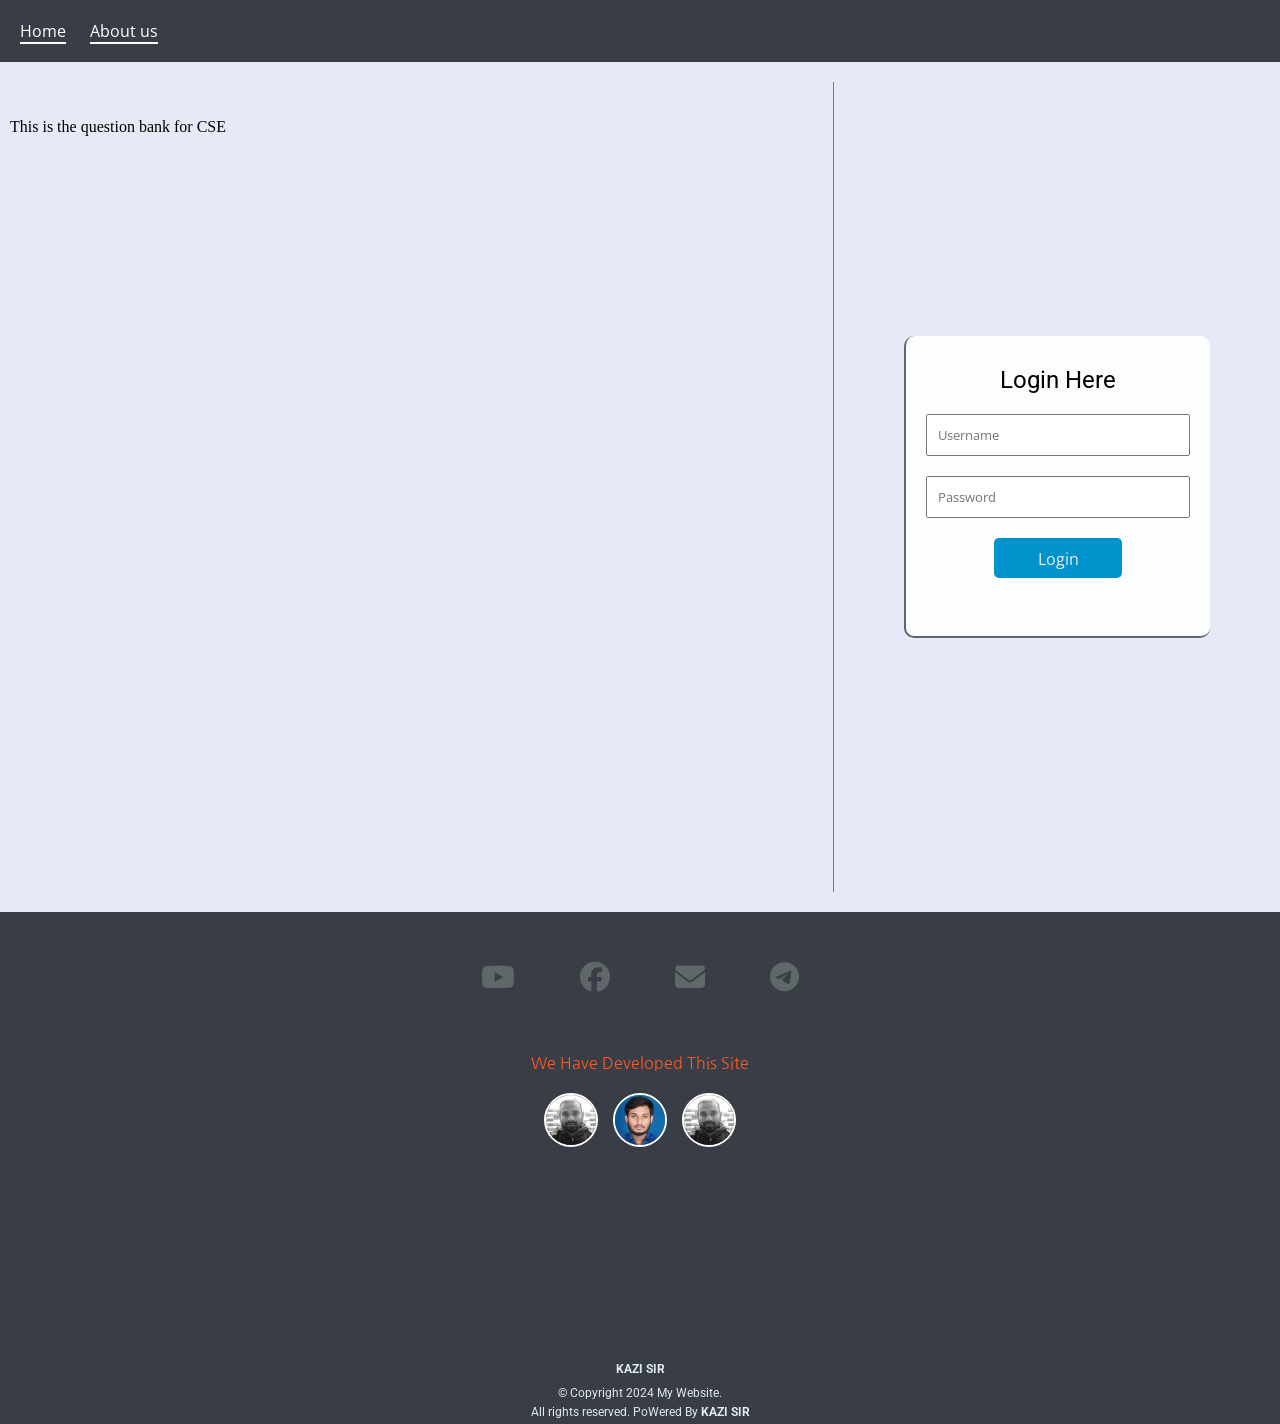
==== index.html @ e1a1a968 "Day 1 Commit, 06/12/2024" ====
<!DOCTYPE html>
<html lang="en">

<head>
    <meta charset="UTF-8">
    <meta name="viewport" content="width=device-width, initial-scale=1.0">
    <link rel="stylesheet" href="./style/index.css">
    <link rel="stylesheet" href="https://cdnjs.cloudflare.com/ajax/libs/font-awesome/6.7.1/css/all.min.css"
        integrity="sha512-5Hs3dF2AEPkpNAR7UiOHba+lRSJNeM2ECkwxUIxC1Q/FLycGTbNapWXB4tP889k5T5Ju8fs4b1P5z/iB4nMfSQ=="
        crossorigin="anonymous" referrerpolicy="no-referrer" />
    <script src="./script/JQuery/jquery-3.7.1.js"></script>
    <link rel="stylesheet" href="./style/index-animation.css">
    <title>Home Page</title>
</head>

<body>
    <nav class="nav-bar">
        <a class="button" id="home" nhref="#about">Home</a>
        <a class="button" id="about-us">About us</a>
    </nav>

    <div class="hero">
        <div class="intro">
            <div class="intro-container">
                <p>This is the question bank for CSE</p>
            </div>
        </div>

        <div class="margin"><!--This is for divider border--></div>

        <div class="login">

            <div class="login-div">
                <h2 class="login-intro">Login Here</h2>

                <form class="login-form" action="/login" method="post">
                    <input class="username" type="text" name="username" placeholder="Username" required>
                    <input class="password" type="password" name="password" placeholder="Password" required>
                    <input class="submit" type="submit" value="Login">
                </form>

            </div>

        </div>
    </div>




    <footer class="footer">

        <div class="social-media">
            <a class="youtube" href=""><i class="fa-brands fa-youtube social-media-app"></i></a>
            <a class="facebook" href=""><i class="fa-brands fa-facebook social-media-app"></i></a>
            <a class="mail" href=""><i class="fa-solid fa-envelope social-media-app"></i></a>
            <a class="telegram" href=""><i class="fa-brands fa-telegram social-media-app"></i></a>
        </div>

        <!-- <hr class="devider"> -->

        <!-- <div class="about-us">
            <p>We are the Developers</p>
        </div> -->
        <p class="devs-intro">We Have Developed This Site</p>
        <div class="devs-images">
            <div class="dev"><img class="image" id="dev-1" src="./static/src/img/dev1.jpg" alt="dev-image" height=50px>
            </div>
            <div class="dev"><img class="image" id="dev-2" src="./static/src/img/dev2.jpg" alt="dev-img" width=50px>
            </div>
            <div class="dev"><img class="image" id="dev-3" src="./static/src/img/dev1.jpg" alt="dev-img" width=50px>
            </div>
        </div>







    </footer>

    <div class="licence">
        <p class="name">Kazi Sir</p>
        <p>&copy; Copyright 2024 My Website.</p>
        <p>All rights reserved. PoWered By <b>KAZI SIR</b></p>
    </div>

    <script>
        document.getElementById("about-us").addEventListener("click", () => {
            const container = document.querySelector(".footer");
            container.scrollIntoView({ behavior: "smooth" }); //scroll to footer
        });
        document.getElementById("home").addEventListener("click", () => {
            const container = document.querySelector(".hero");
            container.scrollIntoView({ behavior: "smooth" }); //scroll to footer
        });

        document.getElementById("dev-1").addEventListener("mouseover", () => {
            document.getElementById("dev-1").classList.add("dev-1");
        });

        document.getElementById("dev-1").addEventListener("mouseout", () => {
            document.getElementById("dev-1").classList.remove("dev-1")  ;
        });

        document.getElementById("dev-2").addEventListener("mouseover", () => {
            document.getElementById("dev-2").classList.add("dev-2");
        });

        document.getElementById("dev-2").addEventListener("mouseout", () => {
            document.getElementById("dev-2").classList.remove("dev-2");
        });

        document.getElementById("dev-3").addEventListener("mouseover", () => {
            document.getElementById("dev-3").classList.add("dev-3");
        });

        document.getElementById("dev-3").addEventListener("mouseout", () => {
            document.getElementById("dev-3").classList.remove("dev-3");
        });
    </script>
</body>

</html>
---- style/index.css ----
@import url("https://fonts.googleapis.com/css2?family=Cedarville+Cursive&family=Maven+Pro:wght@400..900&family=Roboto:ital,wght@0,100;0,300;0,400;0,500;0,700;0,900;1,100;1,300;1,400;1,500;1,700;1,900&display=swap");
@import url("https://fonts.googleapis.com/css2?family=Cedarville+Cursive&family=Maven+Pro:wght@400..900&family=Open+Sans:ital,wght@0,300..800;1,300..800&family=Roboto:ital,wght@0,100;0,300;0,400;0,500;0,700;0,900;1,100;1,300;1,400;1,500;1,700;1,900&display=swap");
@import url("https://fonts.googleapis.com/css2?family=Cedarville+Cursive&family=DM+Sans:ital,opsz,wght@0,9..40,100..1000;1,9..40,100..1000&family=Maven+Pro:wght@400..900&family=Open+Sans:ital,wght@0,300..800;1,300..800&family=Roboto:ital,wght@0,100;0,300;0,400;0,500;0,700;0,900;1,100;1,300;1,400;1,500;1,700;1,900&display=swap");
@import url("https://fonts.googleapis.com/css2?family=Cedarville+Cursive&family=DM+Sans:ital,opsz,wght@0,9..40,100..1000;1,9..40,100..1000&family=Josefin+Sans:ital,wght@0,100..700;1,100..700&family=Maven+Pro:wght@400..900&family=Nanum+Gothic&family=Open+Sans:ital,wght@0,300..800;1,300..800&family=Roboto:ital,wght@0,100;0,300;0,400;0,500;0,700;0,900;1,100;1,300;1,400;1,500;1,700;1,900&display=swap");

body {
  /* font-family: Arial, sans-serif; */
  margin: 0;
  padding: 0;
  background-color: #e7eaf6;
}

.nav-bar {
  background-color: #393e46;
  padding: 20px;
  position: sticky;
  top: 0px;
}

.button {
  text-decoration: none;
  color: white;
  cursor: pointer;

  font-family: "Open Sans", sans-serif;
  font-optical-sizing: auto;
  font-style: normal;
  font-variation-settings: "wdth" 100;

  border-bottom: 2px solid white;
  margin-right: 20px;
}

.hero {
  display: flex;
  flex-direction: row;
  height: 90vh;
  margin-top: 20px;
  margin-bottom: 20px;
}

.intro {
  flex-grow: 6;
  margin-top: 10px;
}

.intro-container {
  padding: 10px;
}

.margin {
  border-right: 1px solid #698474;
}

.login {
  flex-grow: 1;
  margin: 20px;
  display: flex;
  align-items: center;
  justify-content: center;
}

.login-div {
  display: flex;
  flex-direction: column;
  height: 300px;
  align-items: center;
  background-color: #fcfefe;
  border-radius: 10px;
  border-left: 2px solid #5f6769;
  border-bottom: 2px solid #5f6769;
}

.login-intro {
  /* align-self: ; */
  font-family: "Roboto", sans-serif;
  font-weight: 400;
  font-style: normal;
  margin: 0px;
  margin-top: 30px;
}

.login-form {
  display: flex;
  flex-direction: column;
  padding: 10px;
  margin: 10px;
}
.login-form > .username {
  display: block;
  padding: 10px;
  margin-bottom: 20px;
  width: 15rem;

  font-family: "Open Sans", sans-serif;
  font-optical-sizing: auto;
  font-style: normal;
  font-variation-settings: "wdth" 100;
}

.login-form > .password {
  display: block;
  padding: 10px;
  margin-bottom: 20px;
  width: 15rem;

  font-family: "Open Sans", sans-serif;
  font-optical-sizing: auto;
  font-style: normal;
  font-variation-settings: "wdth" 100;
}

.submit {
  margin: 0 auto;
  padding: 10px;
  width: 8rem;
  height: 40px;
  background-color: #0092ca;
  border: none;
  border-radius: 5px;
  cursor: pointer;
  color: #eeeeee;
  font-size: 16px;

  font-family: "Open Sans", sans-serif;
  font-optical-sizing: auto;
  font-style: normal;
  font-variation-settings: "wdth" 100;
}

.submit:hover {
  background-color: #007cb9;
}

.footer {
  background-color: #393e46;
  display: flex;
  flex-direction: column;
  height: 50vh;
  align-items: center;

  font-family: "Roboto", sans-serif;
  font-weight: 400;
  font-style: normal;

  font-family: "DM Sans", sans-serif;
  font-optical-sizing: auto;
  font-weight: 300;
  font-style: normal;
}

.social-media {
  width: 30%;
  margin: 10px;
  margin-top: 50px;
  display: flex;
  justify-content: space-around;
}

.social-media-app {
  font-size: 30px;
  color: #5f6769;
}

.about-us {
  font-size: 12px;
  color: #d5eeff;
}

.devs-intro {
  margin: 0px;
  margin-top: 50px;
  color: #ff5722;

  font-family: "Nanum Gothic", sans-serif;
  font-weight: 400;
  font-style: normal;
}
.devs-images {
  width: 15%;
  margin-top: 20px;
  display: flex;
  justify-content: space-between;
  align-items: center;
}

.dev {
  /* align-self: flex-start; */
  cursor: pointer;
}

.image {
  width: 50px;
  height: 50px;
  border-radius: 50%;
  border: 2px solid white;
}

/* .devider {
  border: 1px solid #698474;
  width: 50%;
} */

.licence {
  display: flex;
  flex-direction: column;
  background-color: #393e46;
  justify-content: center;
  align-items: center;

  font-family: "Roboto", sans-serif;
  font-weight: 400;
  font-style: normal;

  font-size: 12px;
  color: #e0ebeb;
}

.licence > p {
  margin: 0px;
  margin-bottom: 5px;
  font-size: 12px;
}
.licence > .name {
  font-weight: bold;
  text-transform: uppercase;
  margin-bottom: 10px;
}
/* 
header {
    background-color: #333;
    color: white;
    padding: 1em 0;
    text-align: center;
}
nav {
    background-color: #444;
    overflow: hidden;
}
nav a {
    color: white;
    padding: 14px 20px;
    text-decoration: none;
    display: inline-block;
}
nav a:hover {
    background-color: #ddd;
    color: black;
}
.hero {
    text-align: center;
    padding: 50px;
    background-color: #f4f4f4;
}
.hero h1 {
    font-size: 2.5em;
}
.login-form {
    max-width: 300px;
    margin: 20px auto;
    padding: 20px;
    border: 1px solid #ddd;
    background-color: #fff;
    border-radius: 8px;
}
.login-form input[type="text"],
.login-form input[type="password"],
.login-form input[type="submit"] {
    width: 100%;
    padding: 10px;
    margin: 8px 0;
    border: 1px solid #ccc;
    border-radius: 4px;
}
.login-form input[type="submit"] {
    background-color: #333;
    color: white;
    cursor: pointer;
}
.login-form input[type="submit"]:hover {
    background-color: #555;
}
footer {
    background-color: #333;
    color: white;
    text-align: center;
    padding: 1em 0;
    margin-top: 20px;
} */
---- style/index-animation.css ----
.dev-1 {
  animation-name: image-animation;
  animation-duration: 0.09s;
  animation-direction: inherit;
  animation-fill-mode: forwards;
  animation-iteration-count: inherit;
  animation-timing-function: linear;
}

.dev-2 {
  animation-name: image-animation;
  animation-duration: 0.09s;
  animation-direction: inherit;
  animation-fill-mode: forwards;
  animation-iteration-count: inherit;
  animation-timing-function: linear;
}

.dev-3 {
  animation-name: image-animation;
  animation-duration: 0.09s;
  animation-direction: inherit;
  animation-fill-mode: forwards;
  animation-iteration-count: inherit;
  animation-timing-function: linear;
}

@keyframes image-animation {
  from {
    transform: translateY(0);
  }
  to {
    transform: translateY(-5px);
  }
}
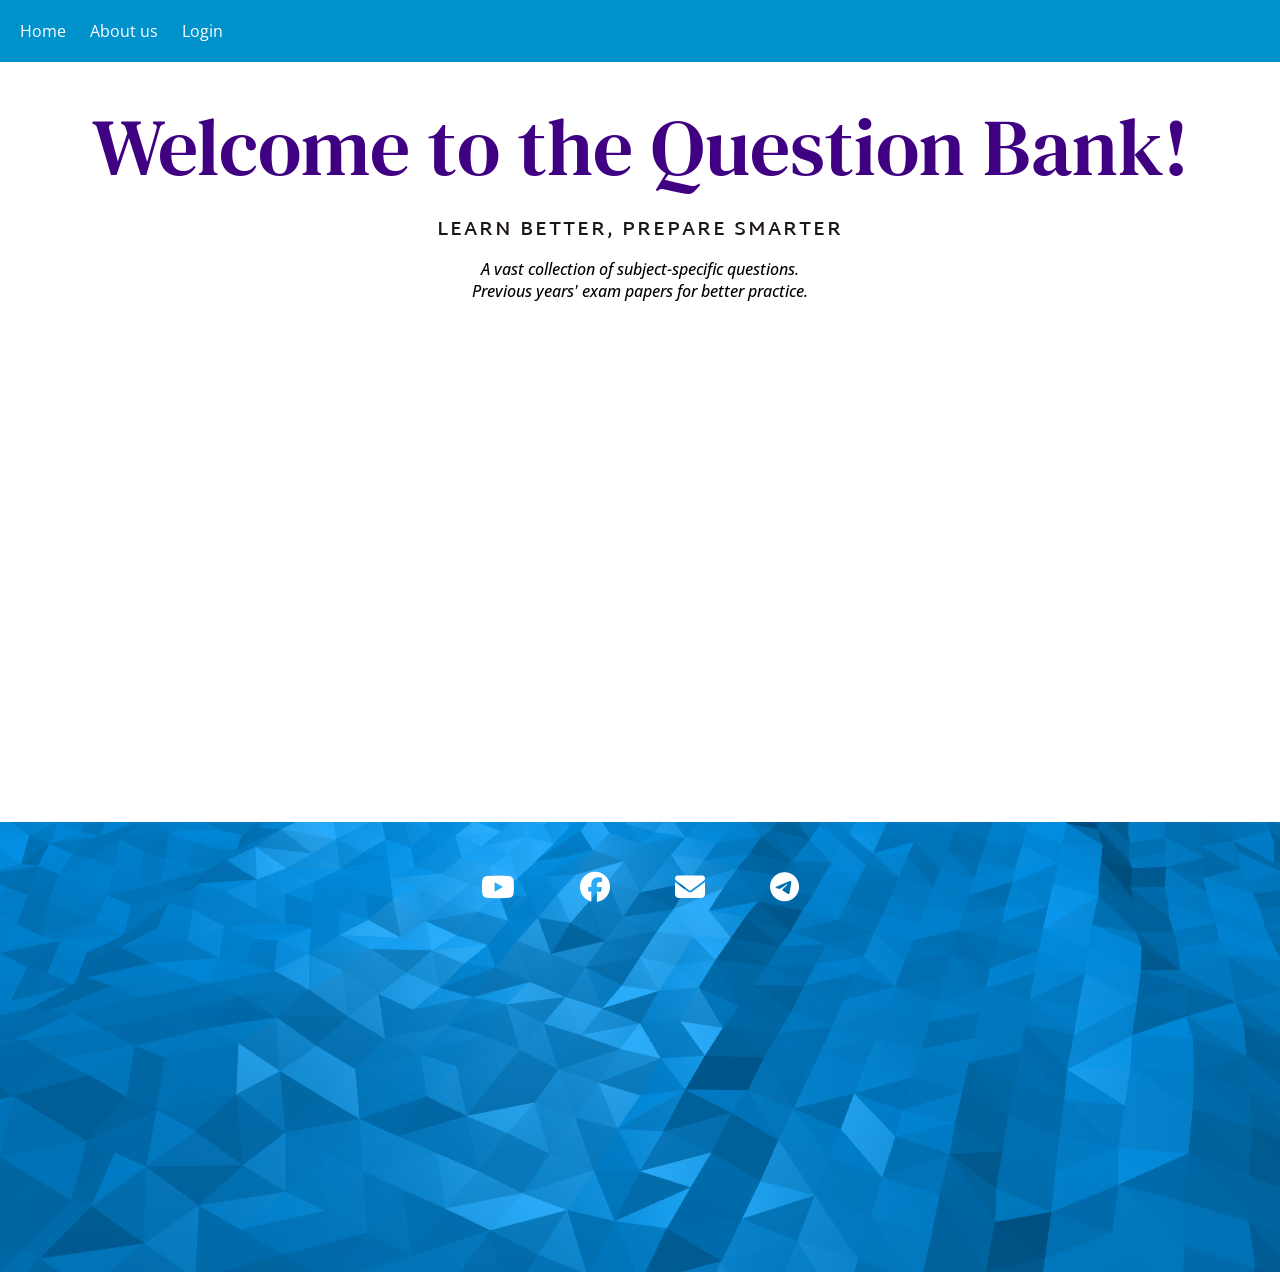
==== commit e442f3a6: "index.html, index.css is updated. Animation directory is added, also add three.min.js and vanta.wave" ====
--- a/index.html
+++ b/index.html
@@ -8,8 +8,14 @@
     <link rel="stylesheet" href="https://cdnjs.cloudflare.com/ajax/libs/font-awesome/6.7.1/css/all.min.css"
         integrity="sha512-5Hs3dF2AEPkpNAR7UiOHba+lRSJNeM2ECkwxUIxC1Q/FLycGTbNapWXB4tP889k5T5Ju8fs4b1P5z/iB4nMfSQ=="
         crossorigin="anonymous" referrerpolicy="no-referrer" />
+
     <script src="./script/JQuery/jquery-3.7.1.js"></script>
+
     <link rel="stylesheet" href="./style/index-animation.css">
+
+    <link rel="stylesheet" href="https://cdnjs.cloudflare.com/ajax/libs/animate.css/4.1.1/animate.min.css" />
+    <!--Animation Library-->
+
     <title>Home Page</title>
 </head>
 
@@ -17,18 +23,40 @@
     <nav class="nav-bar">
         <a class="button" id="home" nhref="#about">Home</a>
         <a class="button" id="about-us">About us</a>
+        <a class="button" id="login">Login</a>
     </nav>
 
     <div class="hero">
         <div class="intro">
+
+            <!-- <script src="./script/Animation/three.min.js"></script>
+            <script src="./script/Animation/vanta.globe.min.js"></script>
+            <script>
+                VANTA.GLOBE({
+                    el: "#your-element-selector",
+                    mouseControls: true,
+                    touchControls: true,
+                    gyroControls: false,
+                    minHeight: 200.00,
+                    minWidth: 200.00,
+                    scale: 1.00,
+                    scaleMobile: 1.00
+                })
+            </script> -->
             <div class="intro-container">
-                <p>This is the question bank for CSE</p>
+                <div class="animate__animated animate__fadeInDownBig animation_one">Welcome to the Question Bank!</div>
             </div>
+
+            <div class="animate__animated animate__fadeIn animation_two">Learn Better, Prepare Smarter</div>
+            <div class="text animate__animated animate__fadeIn animation_three">A vast collection of subject-specific
+                questions.</div>
+            <div class="text animate__animated animate__fadeIn animation_three">Previous years' exam papers for better
+                practice.</div>
         </div>
 
-        <div class="margin"><!--This is for divider border--></div>
+        <!-- <div class="margin">This is for divider border</div> -->
 
-        <div class="login">
+        <!-- <div class="login">
 
             <div class="login-div">
                 <h2 class="login-intro">Login Here</h2>
@@ -41,7 +69,7 @@
 
             </div>
 
-        </div>
+        </div> -->
     </div>
 
 
@@ -61,7 +89,7 @@
         <!-- <div class="about-us">
             <p>We are the Developers</p>
         </div> -->
-        <p class="devs-intro">We Have Developed This Site</p>
+        <!-- <p class="devs-intro">We Have Developed This Site</p>
         <div class="devs-images">
             <div class="dev"><img class="image" id="dev-1" src="./static/src/img/dev1.jpg" alt="dev-image" height=50px>
             </div>
@@ -69,7 +97,7 @@
             </div>
             <div class="dev"><img class="image" id="dev-3" src="./static/src/img/dev1.jpg" alt="dev-img" width=50px>
             </div>
-        </div>
+        </div> -->
 
 
 
@@ -78,12 +106,12 @@
 
 
     </footer>
-
+<!-- 
     <div class="licence">
         <p class="name">Kazi Sir</p>
         <p>&copy; Copyright 2024 My Website.</p>
         <p>All rights reserved. PoWered By <b>KAZI SIR</b></p>
-    </div>
+    </div> -->
 
     <script>
         document.getElementById("about-us").addEventListener("click", () => {
@@ -100,7 +128,7 @@
         });
 
         document.getElementById("dev-1").addEventListener("mouseout", () => {
-            document.getElementById("dev-1").classList.remove("dev-1")  ;
+            document.getElementById("dev-1").classList.remove("dev-1");
         });
 
         document.getElementById("dev-2").addEventListener("mouseover", () => {
@@ -118,7 +146,26 @@
         document.getElementById("dev-3").addEventListener("mouseout", () => {
             document.getElementById("dev-3").classList.remove("dev-3");
         });
+
+
     </script>
+
+    <!--This scripts for animation-->
+    <script src="./script/Animation/three.min.js"></script>
+    <script src="./script/Animation/vanta.waves.min.js"></script>
+    <script>
+        VANTA.WAVES({
+            el: ".footer",
+            mouseControls: true,
+            touchControls: true,
+            gyroControls: false,
+            minHeight: 200.00,
+            minWidth: 200.00,
+            scale: 1.00,
+            scaleMobile: 1.00
+        })
+    </script>
+
 </body>
 
 </html>
--- a/style/index.css
+++ b/style/index.css
@@ -3,15 +3,20 @@
 @import url("https://fonts.googleapis.com/css2?family=Cedarville+Cursive&family=DM+Sans:ital,opsz,wght@0,9..40,100..1000;1,9..40,100..1000&family=Maven+Pro:wght@400..900&family=Open+Sans:ital,wght@0,300..800;1,300..800&family=Roboto:ital,wght@0,100;0,300;0,400;0,500;0,700;0,900;1,100;1,300;1,400;1,500;1,700;1,900&display=swap");
 @import url("https://fonts.googleapis.com/css2?family=Cedarville+Cursive&family=DM+Sans:ital,opsz,wght@0,9..40,100..1000;1,9..40,100..1000&family=Josefin+Sans:ital,wght@0,100..700;1,100..700&family=Maven+Pro:wght@400..900&family=Nanum+Gothic&family=Open+Sans:ital,wght@0,300..800;1,300..800&family=Roboto:ital,wght@0,100;0,300;0,400;0,500;0,700;0,900;1,100;1,300;1,400;1,500;1,700;1,900&display=swap");
 
+/*Font for Animation*/
+@import url("https://fonts.googleapis.com/css2?family=DM+Serif+Text:ital@0;1&family=Noto+Sans:ital,wght@0,100..900;1,100..900&display=swap");
+@import url("https://fonts.googleapis.com/css2?family=DM+Serif+Text:ital@0;1&family=Martel+Sans:wght@200;300;400;600;700;800;900&family=Noto+Sans:ital,wght@0,100..900;1,100..900&display=swap");
+@import url("https://fonts.googleapis.com/css2?family=DM+Serif+Text:ital@0;1&family=Martel+Sans:wght@200;300;400;600;700;800;900&family=Noto+Sans:ital,wght@0,100..900;1,100..900&family=Open+Sans:ital,wght@0,300..800;1,300..800&family=Outfit:wght@100..900&display=swap");
+
 body {
   /* font-family: Arial, sans-serif; */
   margin: 0;
   padding: 0;
-  background-color: #e7eaf6;
+  background-color: white;
 }
 
 .nav-bar {
-  background-color: #393e46;
+  background-color: #0092ca;
   padding: 20px;
   position: sticky;
   top: 0px;
@@ -27,26 +32,80 @@
   font-style: normal;
   font-variation-settings: "wdth" 100;
 
-  border-bottom: 2px solid white;
+  /* border-bottom: 2px solid white; */
   margin-right: 20px;
 }
 
 .hero {
   display: flex;
   flex-direction: row;
-  height: 90vh;
+  height: 80vh;
   margin-top: 20px;
   margin-bottom: 20px;
+  justify-content: center;
 }
 
 .intro {
-  flex-grow: 6;
-  margin-top: 10px;
+  /* flex-grow: 6;
+  margin-top: 10px; */
+
+  display: flex;
+  flex-direction: column;
+  align-items: center;
 }
 
 .intro-container {
   padding: 10px;
 }
+
+/*Animation div design start from here*/
+
+.animation_one {
+  font-family: "DM Serif Text", serif;
+  font-weight: 400;
+  font-style: normal;
+
+  font-size: 80px;
+  position: relative;
+  z-index: -100;
+
+  color: #400082;
+}
+
+.animation_two {
+  font-family: "Martel Sans", sans-serif;
+  font-weight: 200;
+  font-style: normal;
+
+  text-transform: uppercase;
+  font-weight: 600;
+  color: #1d1716;
+  letter-spacing: 2px;
+  font-size: 20px;
+}
+
+.animation_two {
+  animation-delay: 1s;
+  animation-duration: 0.1s;
+
+  margin-bottom: 10px;
+  position: relative;
+  z-index: -100;
+}
+
+.text {
+  font-family: "Open Sans", sans-serif;
+  font-optical-sizing: auto;
+  font-weight: 500;
+  font-style: oblique;
+  font-variation-settings: "wdth" 100;
+  position: relative;
+  z-index: -100;
+
+  animation-delay: 1.5s;
+}
+
+/*Animation div design end here*/
 
 .margin {
   border-right: 1px solid #698474;
@@ -133,7 +192,7 @@
 }
 
 .footer {
-  background-color: #393e46;
+  /* background-color: #393e46; */
   display: flex;
   flex-direction: column;
   height: 50vh;
@@ -159,7 +218,7 @@
 
 .social-media-app {
   font-size: 30px;
-  color: #5f6769;
+  color: white;
 }
 
 .about-us {
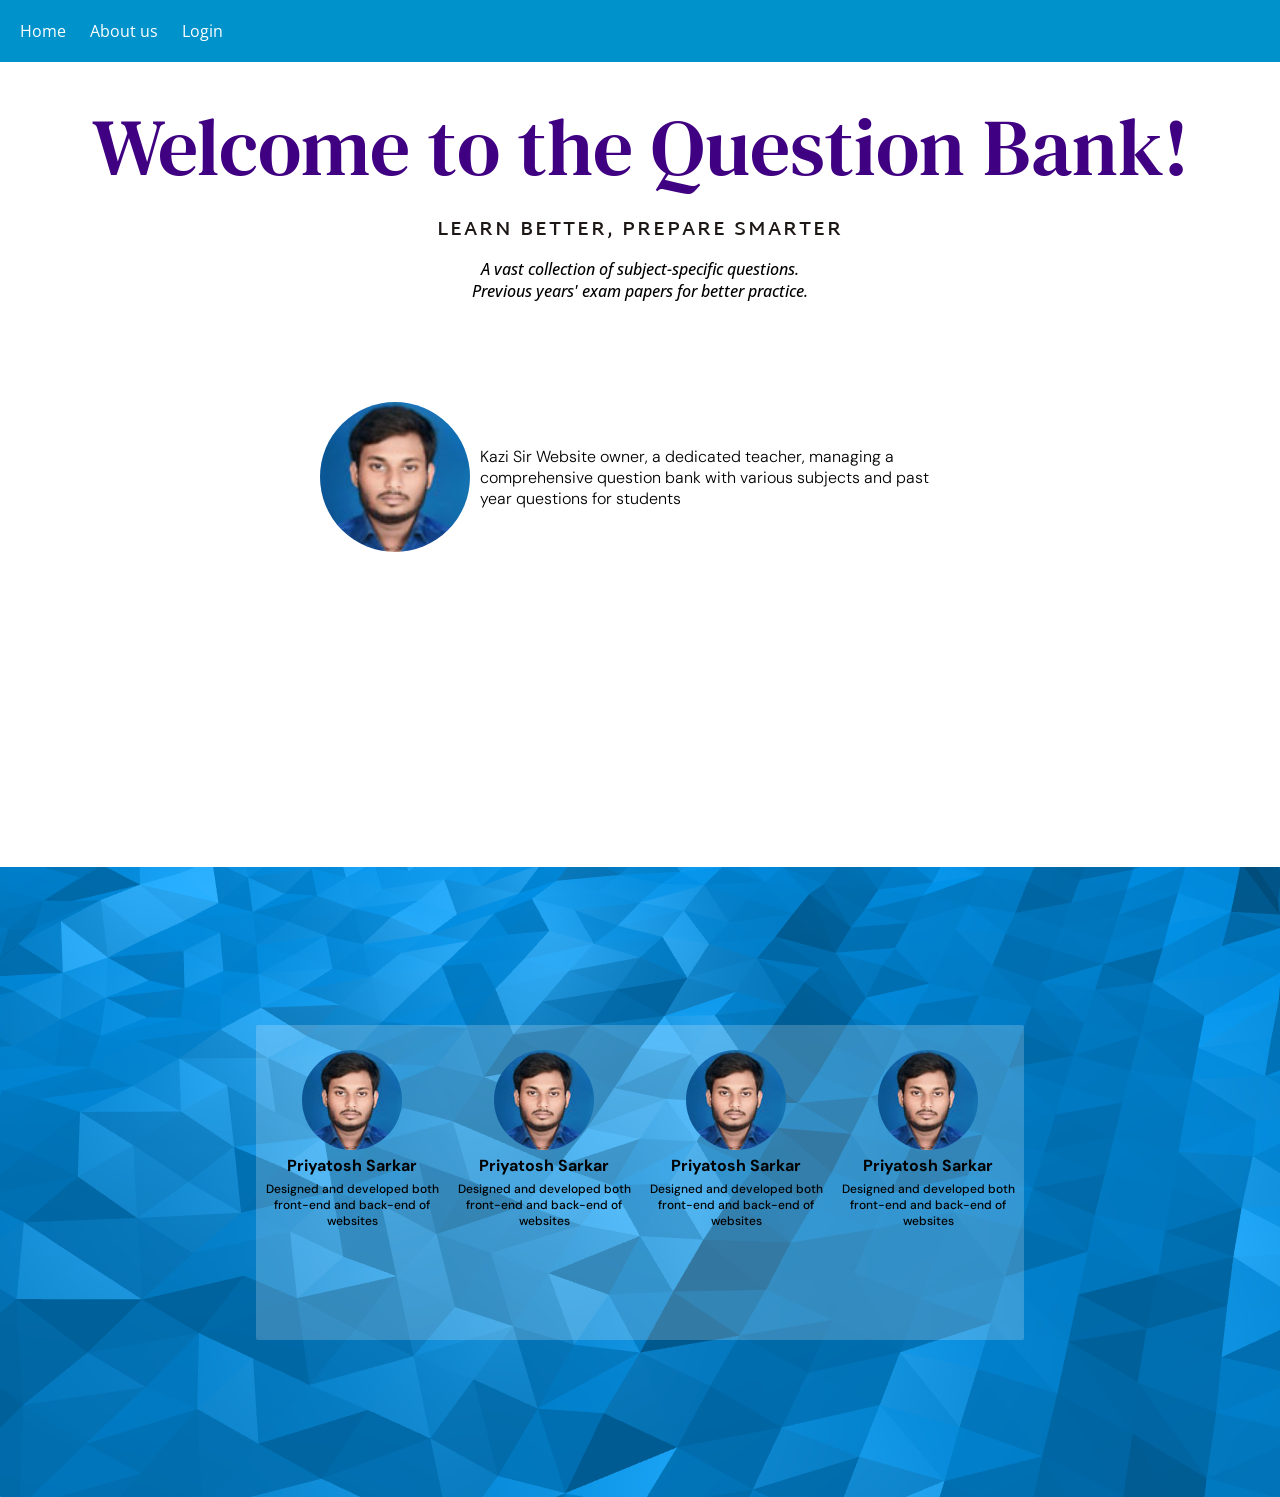
==== commit bb2b5c90: "index.html is updated and index.css in updates, topology.min.js is added and user-login.html is upda" ====
--- a/index.html
+++ b/index.html
@@ -13,36 +13,29 @@
 
     <link rel="stylesheet" href="./style/index-animation.css">
 
+    <!--Icon SDN start-->
+
+    <link rel="stylesheet" href="https://cdn.jsdelivr.net/npm/bootstrap-icons@1.11.3/font/bootstrap-icons.min.css">
+    <!--Above is Bootsrap icon CDN-->
+
+    <!--Icon SDN end-->
+
+    <!--Animation Library start-->
     <link rel="stylesheet" href="https://cdnjs.cloudflare.com/ajax/libs/animate.css/4.1.1/animate.min.css" />
-    <!--Animation Library-->
+    <!--Animation Library end-->
 
     <title>Home Page</title>
 </head>
 
-<body>
+<body id="body">
     <nav class="nav-bar">
-        <a class="button" id="home" nhref="#about">Home</a>
+        <a class="button" id="home">Home</a>
         <a class="button" id="about-us">About us</a>
         <a class="button" id="login">Login</a>
     </nav>
 
     <div class="hero">
         <div class="intro">
-
-            <!-- <script src="./script/Animation/three.min.js"></script>
-            <script src="./script/Animation/vanta.globe.min.js"></script>
-            <script>
-                VANTA.GLOBE({
-                    el: "#your-element-selector",
-                    mouseControls: true,
-                    touchControls: true,
-                    gyroControls: false,
-                    minHeight: 200.00,
-                    minWidth: 200.00,
-                    scale: 1.00,
-                    scaleMobile: 1.00
-                })
-            </script> -->
             <div class="intro-container">
                 <div class="animate__animated animate__fadeInDownBig animation_one">Welcome to the Question Bank!</div>
             </div>
@@ -54,10 +47,45 @@
                 practice.</div>
         </div>
 
-        <!-- <div class="margin">This is for divider border</div> -->
+        <div class="owner">
+            <div class="owner-info">
+                <div class="owner-image_div animate__animated animate__fadeInLeftBig"><img class="owner-image" src="./static/src/img/dev2.jpg" alt="owner-img"></div>
+                <p class="owner-intro animate__animated animate__fadeInRightBig">Kazi Sir Website owner, a dedicated teacher, managing a comprehensive question bank with various
+                    subjects and past year questions for students</p>
+            </div>
+        </div>
 
-        <!-- <div class="login">
+    </div>
 
+
+
+
+    <footer class="footer">
+        <div class="developer-div">
+            <div class="dev dev-1"><img class="dev-image" src="./static/src/img/dev2.jpg" alt="dev-image">
+                <p>Priyatosh Sarkar</p>
+                <p>Designed and developed both front-end and back-end of websites</p>
+            </div>
+            <div class="dev dev-1"><img class="dev-image" src="./static/src/img/dev2.jpg" alt="dev-image">
+                <p>Priyatosh Sarkar</p>
+                <p>Designed and developed both front-end and back-end of websites</p>
+            </div>
+            <div class="dev dev-1"><img class="dev-image" src="./static/src/img/dev2.jpg" alt="dev-image">
+                <p>Priyatosh Sarkar</p>
+                <p>Designed and developed both front-end and back-end of websites</p>
+            </div>
+            <div class="dev dev-1"><img class="dev-image" src="./static/src/img/dev2.jpg" alt="dev-image">
+                <p>Priyatosh Sarkar</p>
+                <p>Designed and developed both front-end and back-end of websites</p>
+            </div>
+        </div>
+    </footer>
+
+    <!--Pop-up login-->
+    <div id="login_container" class="login hidden">
+        <!--login form will load here-->
+        <div class="login-container" class="login-container">
+            <div id="login_close" class="login_close"><i class="bi bi-x"></i></div>
             <div class="login-div">
                 <h2 class="login-intro">Login Here</h2>
 
@@ -68,50 +96,9 @@
                 </form>
 
             </div>
-
-        </div> -->
-    </div>
-
-
-
-
-    <footer class="footer">
-
-        <div class="social-media">
-            <a class="youtube" href=""><i class="fa-brands fa-youtube social-media-app"></i></a>
-            <a class="facebook" href=""><i class="fa-brands fa-facebook social-media-app"></i></a>
-            <a class="mail" href=""><i class="fa-solid fa-envelope social-media-app"></i></a>
-            <a class="telegram" href=""><i class="fa-brands fa-telegram social-media-app"></i></a>
         </div>
 
-        <!-- <hr class="devider"> -->
-
-        <!-- <div class="about-us">
-            <p>We are the Developers</p>
-        </div> -->
-        <!-- <p class="devs-intro">We Have Developed This Site</p>
-        <div class="devs-images">
-            <div class="dev"><img class="image" id="dev-1" src="./static/src/img/dev1.jpg" alt="dev-image" height=50px>
-            </div>
-            <div class="dev"><img class="image" id="dev-2" src="./static/src/img/dev2.jpg" alt="dev-img" width=50px>
-            </div>
-            <div class="dev"><img class="image" id="dev-3" src="./static/src/img/dev1.jpg" alt="dev-img" width=50px>
-            </div>
-        </div> -->
-
-
-
-
-
-
-
-    </footer>
-<!-- 
-    <div class="licence">
-        <p class="name">Kazi Sir</p>
-        <p>&copy; Copyright 2024 My Website.</p>
-        <p>All rights reserved. PoWered By <b>KAZI SIR</b></p>
-    </div> -->
+    </div>
 
     <script>
         document.getElementById("about-us").addEventListener("click", () => {
@@ -121,6 +108,18 @@
         document.getElementById("home").addEventListener("click", () => {
             const container = document.querySelector(".hero");
             container.scrollIntoView({ behavior: "smooth" }); //scroll to footer
+        });
+
+        document.getElementById("login").addEventListener("click", () => {
+            document.getElementById("login_container").classList.remove("hidden");
+            document.getElementById("body").classList.add("disable-scrollbar");
+
+        });
+
+        document.getElementById("login_close").addEventListener("click", () => {
+            document.getElementById("login_container").classList.add("hidden");
+            document.getElementById("body").classList.remove("disable-scrollbar");
+
         });
 
         document.getElementById("dev-1").addEventListener("mouseover", () => {
--- a/style/index.css
+++ b/style/index.css
@@ -38,17 +38,13 @@
 
 .hero {
   display: flex;
-  flex-direction: row;
-  height: 80vh;
+  flex-direction: column;
+  height: 85vh;
   margin-top: 20px;
   margin-bottom: 20px;
-  justify-content: center;
 }
 
 .intro {
-  /* flex-grow: 6;
-  margin-top: 10px; */
-
   display: flex;
   flex-direction: column;
   align-items: center;
@@ -111,23 +107,31 @@
   border-right: 1px solid #698474;
 }
 
-.login {
-  flex-grow: 1;
-  margin: 20px;
-  display: flex;
-  align-items: center;
-  justify-content: center;
+.login-container {
+  display: flex;
+  flex-direction: column;
+  justify-content: center;
+  align-items: center;
+  position: absolute;
+  /* background-color: #233142; */
+  background-color: rgb(0 0 0 / 0.5);
+  top: 0px;
+  width: 100%;
+  height: 100vh;
 }
 
 .login-div {
-  display: flex;
-  flex-direction: column;
-  height: 300px;
-  align-items: center;
+  position: relative;
+  display: flex;
+  flex-direction: column;
+  height: 350px;
+  width: 400px;
+  align-items: center;
+  justify-self: center;
   background-color: #fcfefe;
-  border-radius: 10px;
-  border-left: 2px solid #5f6769;
-  border-bottom: 2px solid #5f6769;
+  border-radius: 2px;
+  /* border-left: 2px solid #5f6769;
+  border-bottom: 2px solid #5f6769; */
 }
 
 .login-intro {
@@ -149,7 +153,7 @@
   display: block;
   padding: 10px;
   margin-bottom: 20px;
-  width: 15rem;
+  width: 17rem;
 
   font-family: "Open Sans", sans-serif;
   font-optical-sizing: auto;
@@ -161,7 +165,7 @@
   display: block;
   padding: 10px;
   margin-bottom: 20px;
-  width: 15rem;
+  width: 17rem;
 
   font-family: "Open Sans", sans-serif;
   font-optical-sizing: auto;
@@ -176,7 +180,7 @@
   height: 40px;
   background-color: #0092ca;
   border: none;
-  border-radius: 5px;
+  border-radius: 2px;
   cursor: pointer;
   color: #eeeeee;
   font-size: 16px;
@@ -187,15 +191,22 @@
   font-variation-settings: "wdth" 100;
 }
 
+.login_close {
+  font-size: 50px;
+  color: #e7eaf6;
+
+  margin-left: 500px;
+  cursor: pointer;
+}
+
 .submit:hover {
   background-color: #007cb9;
 }
 
 .footer {
-  /* background-color: #393e46; */
-  display: flex;
-  flex-direction: column;
-  height: 50vh;
+  display: flex;
+  height: 70vh;
+  justify-content: center;
   align-items: center;
 
   font-family: "Roboto", sans-serif;
@@ -208,141 +219,80 @@
   font-style: normal;
 }
 
-.social-media {
-  width: 30%;
-  margin: 10px;
-  margin-top: 50px;
+.hidden {
+  display: none; /*To hide an div*/
+}
+
+.disable-scrollbar {
+  overflow-y: hidden; /*To disable scrollbar*/
+}
+
+/*Developer details div*/
+
+.developer-div {
+  background-color: rgb(255, 255, 255, 0.2);
+  width: 60%;
+  height: 50%;
+  border-radius: 2px;
   display: flex;
   justify-content: space-around;
 }
 
-.social-media-app {
-  font-size: 30px;
-  color: white;
-}
-
-.about-us {
+.dev {
+  margin-top: 30px;
+  text-align: center;
+  width: 200px;
+}
+
+.dev > p {
+  font-weight: bold;
+  margin: 0px;
+}
+
+.dev > p:nth-child(3) {
+  margin-top: 5px;
   font-size: 12px;
-  color: #d5eeff;
-}
-
-.devs-intro {
-  margin: 0px;
-  margin-top: 50px;
-  color: #ff5722;
-
-  font-family: "Nanum Gothic", sans-serif;
-  font-weight: 400;
-  font-style: normal;
-}
-.devs-images {
-  width: 15%;
-  margin-top: 20px;
-  display: flex;
-  justify-content: space-between;
-  align-items: center;
-}
-
-.dev {
-  /* align-self: flex-start; */
-  cursor: pointer;
-}
-
-.image {
-  width: 50px;
-  height: 50px;
+  font-weight: 500;
+}
+
+.dev-image {
   border-radius: 50%;
-  border: 2px solid white;
-}
-
-/* .devider {
-  border: 1px solid #698474;
+  /* border:2px solid #455d7a; */
+}
+
+.owner {
+  position: relative;
+  z-index: -100;
+  display: flex;
+  justify-content: center;
+  flex-direction: row;
+  margin-top: 100px;
+
+  font-family: "DM Sans", sans-serif;
+  font-optical-sizing: auto;
+  font-weight: 300;
+  font-style: normal;
+}
+
+.owner-info {
+  display: flex;
+  justify-content: center;
+  align-items: center;
   width: 50%;
-} */
-
-.licence {
-  display: flex;
-  flex-direction: column;
-  background-color: #393e46;
-  justify-content: center;
-  align-items: center;
-
-  font-family: "Roboto", sans-serif;
-  font-weight: 400;
-  font-style: normal;
-
-  font-size: 12px;
-  color: #e0ebeb;
-}
-
-.licence > p {
-  margin: 0px;
-  margin-bottom: 5px;
-  font-size: 12px;
-}
-.licence > .name {
-  font-weight: bold;
-  text-transform: uppercase;
-  margin-bottom: 10px;
-}
-/* 
-header {
-    background-color: #333;
-    color: white;
-    padding: 1em 0;
-    text-align: center;
-}
-nav {
-    background-color: #444;
-    overflow: hidden;
-}
-nav a {
-    color: white;
-    padding: 14px 20px;
-    text-decoration: none;
-    display: inline-block;
-}
-nav a:hover {
-    background-color: #ddd;
-    color: black;
-}
-.hero {
-    text-align: center;
-    padding: 50px;
-    background-color: #f4f4f4;
-}
-.hero h1 {
-    font-size: 2.5em;
-}
-.login-form {
-    max-width: 300px;
-    margin: 20px auto;
-    padding: 20px;
-    border: 1px solid #ddd;
-    background-color: #fff;
-    border-radius: 8px;
-}
-.login-form input[type="text"],
-.login-form input[type="password"],
-.login-form input[type="submit"] {
-    width: 100%;
-    padding: 10px;
-    margin: 8px 0;
-    border: 1px solid #ccc;
-    border-radius: 4px;
-}
-.login-form input[type="submit"] {
-    background-color: #333;
-    color: white;
-    cursor: pointer;
-}
-.login-form input[type="submit"]:hover {
-    background-color: #555;
-}
-footer {
-    background-color: #333;
-    color: white;
-    text-align: center;
-    padding: 1em 0;
-    margin-top: 20px;
-} */
+}
+
+.owner-image_div {
+  width: 150px;
+  height: 150px;
+  animation-delay: 0.02s;
+}
+
+.owner-image {
+  border-radius: 50%;
+  width:150px;
+}
+
+.owner-intro{
+  margin-left: 10px;
+  animation-delay: 0.02s;
+}
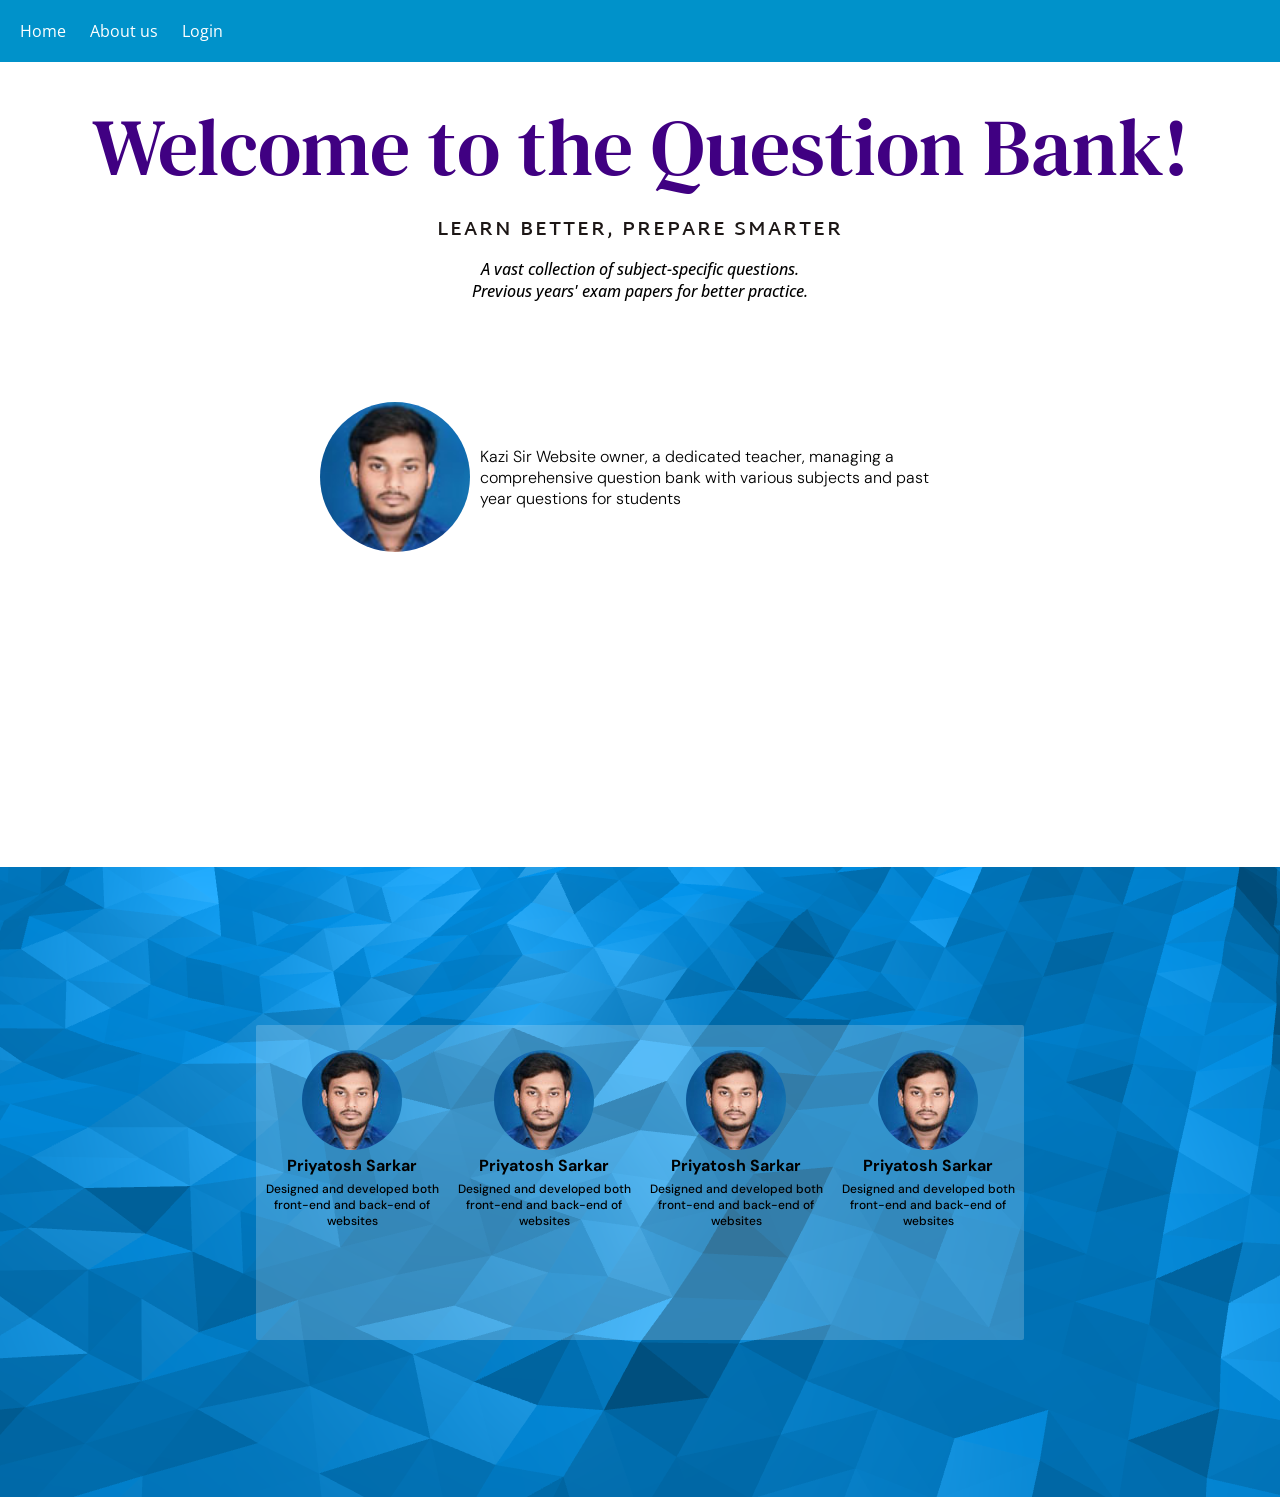
==== commit ca7d8715: "index page is modified" ====
--- a/index.html
+++ b/index.html
@@ -49,8 +49,10 @@
 
         <div class="owner">
             <div class="owner-info">
-                <div class="owner-image_div animate__animated animate__fadeInLeftBig"><img class="owner-image" src="./static/src/img/dev2.jpg" alt="owner-img"></div>
-                <p class="owner-intro animate__animated animate__fadeInRightBig">Kazi Sir Website owner, a dedicated teacher, managing a comprehensive question bank with various
+                <div class="owner-image_div animate__animated animate__fadeInLeftBig"><img class="owner-image"
+                        src="./static/src/img/dev2.jpg" alt="owner-img"></div>
+                <p class="owner-intro animate__animated animate__fadeInRightBig">Kazi Sir Website owner, a dedicated
+                    teacher, managing a comprehensive question bank with various
                     subjects and past year questions for students</p>
             </div>
         </div>
@@ -89,10 +91,10 @@
             <div class="login-div">
                 <h2 class="login-intro">Login Here</h2>
 
-                <form class="login-form" action="/login" method="post">
+                <form class="login-form" action="./php/login.php" method="post">
                     <input class="username" type="text" name="username" placeholder="Username" required>
                     <input class="password" type="password" name="password" placeholder="Password" required>
-                    <input class="submit" type="submit" value="Login">
+                    <input class="submit" type="submit" name="submit">
                 </form>
 
             </div>
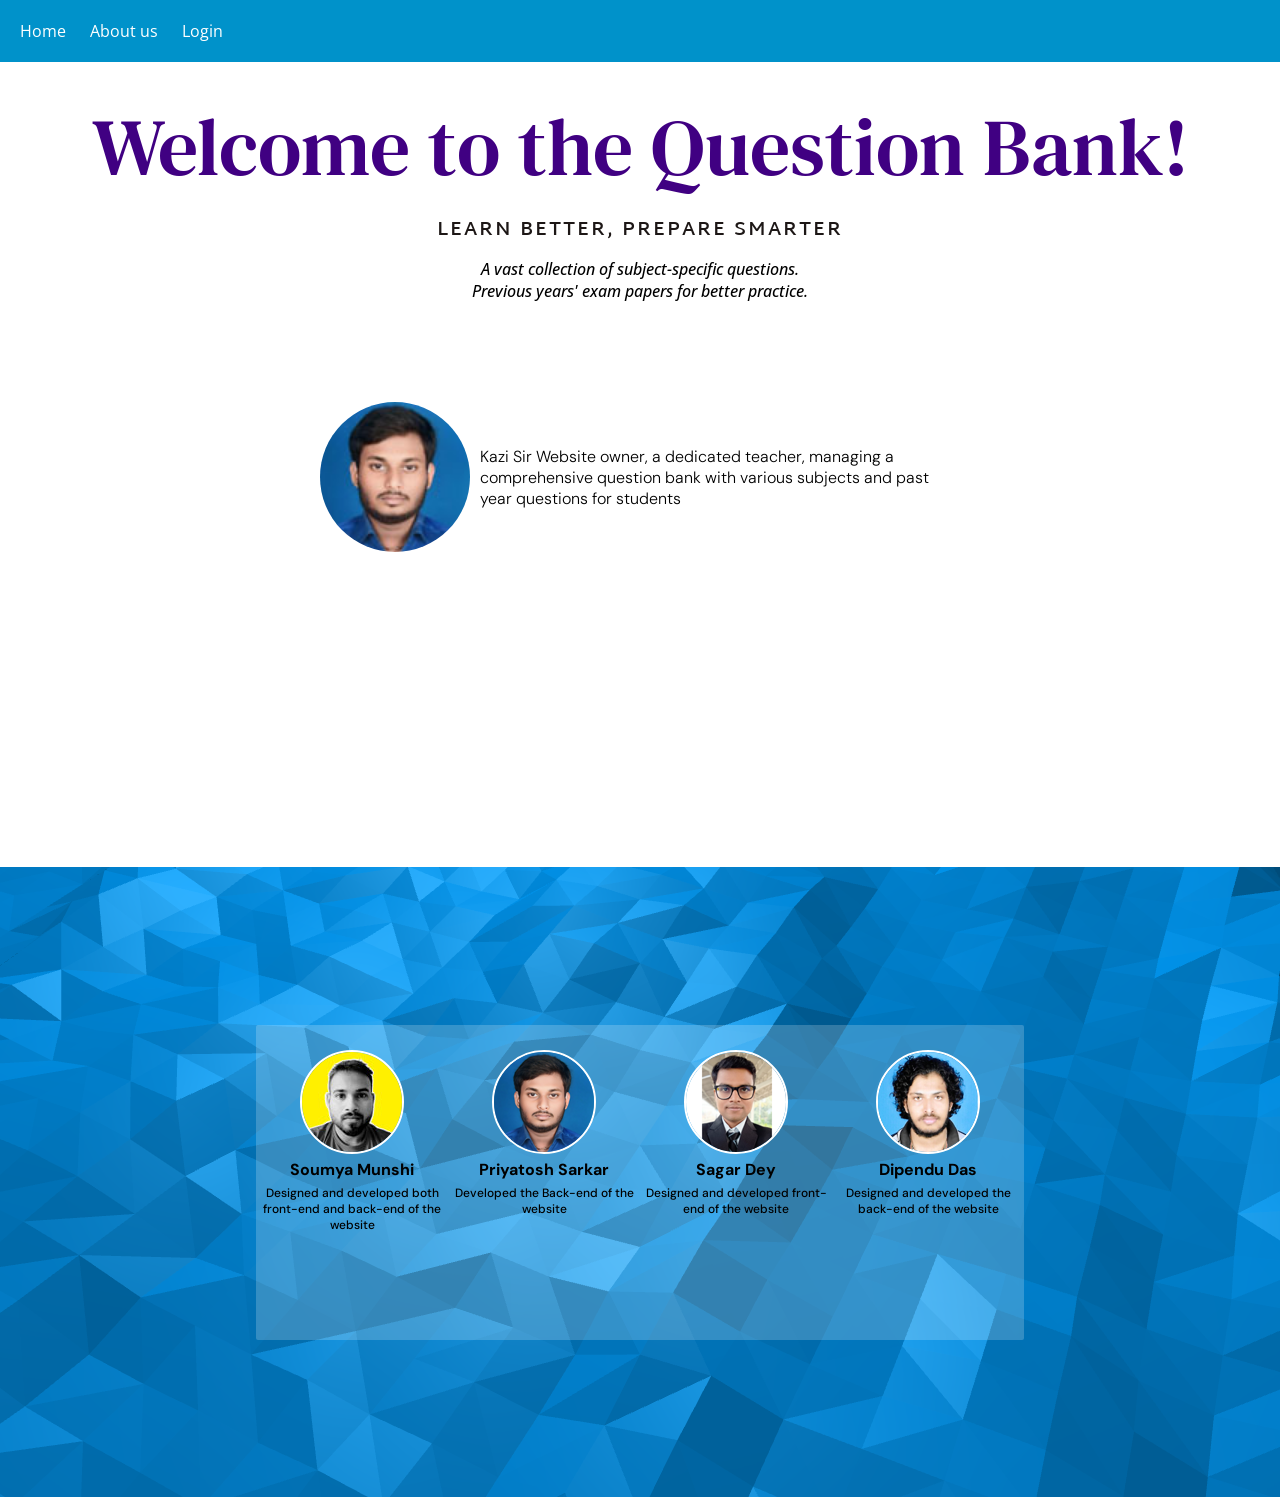
==== commit 9702227b: "developer images are added" ====
--- a/index.html
+++ b/index.html
@@ -64,21 +64,21 @@
 
     <footer class="footer">
         <div class="developer-div">
-            <div class="dev dev-1"><img class="dev-image" src="./static/src/img/dev2.jpg" alt="dev-image">
+            <div class="dev dev-1"><img class="dev-image" src="./static/src/img/Soumya.jpg" alt="dev-image">
+                <p>Soumya Munshi</p>
+                <p>Designed and developed both front-end and back-end of the website</p>
+            </div>
+            <div class="dev dev-1"><img class="dev-image" src="./static/src/img/Priyatosh_Sarkar.png" alt="dev-image">
                 <p>Priyatosh Sarkar</p>
-                <p>Designed and developed both front-end and back-end of websites</p>
+                <p>Developed the Back-end of the website
             </div>
-            <div class="dev dev-1"><img class="dev-image" src="./static/src/img/dev2.jpg" alt="dev-image">
-                <p>Priyatosh Sarkar</p>
-                <p>Designed and developed both front-end and back-end of websites</p>
+            <div class="dev dev-1"><img class="dev-image" src="./static/src/img/Sagar_Dey.png" alt="dev-image">
+                <p>Sagar Dey</p>
+                <p>Designed and developed front-end of the website</p>
             </div>
-            <div class="dev dev-1"><img class="dev-image" src="./static/src/img/dev2.jpg" alt="dev-image">
-                <p>Priyatosh Sarkar</p>
-                <p>Designed and developed both front-end and back-end of websites</p>
-            </div>
-            <div class="dev dev-1"><img class="dev-image" src="./static/src/img/dev2.jpg" alt="dev-image">
-                <p>Priyatosh Sarkar</p>
-                <p>Designed and developed both front-end and back-end of websites</p>
+            <div class="dev dev-1"><img class="dev-image" src="./static/src/img/Dipendu_Das.png" alt="dev-image">
+                <p>Dipendu Das</p>
+                <p>Designed and developed the back-end of the website</p>
             </div>
         </div>
     </footer>
--- a/style/index.css
+++ b/style/index.css
@@ -257,7 +257,8 @@
 
 .dev-image {
   border-radius: 50%;
-  /* border:2px solid #455d7a; */
+  width:100px;
+  border:2px solid white;
 }
 
 .owner {
